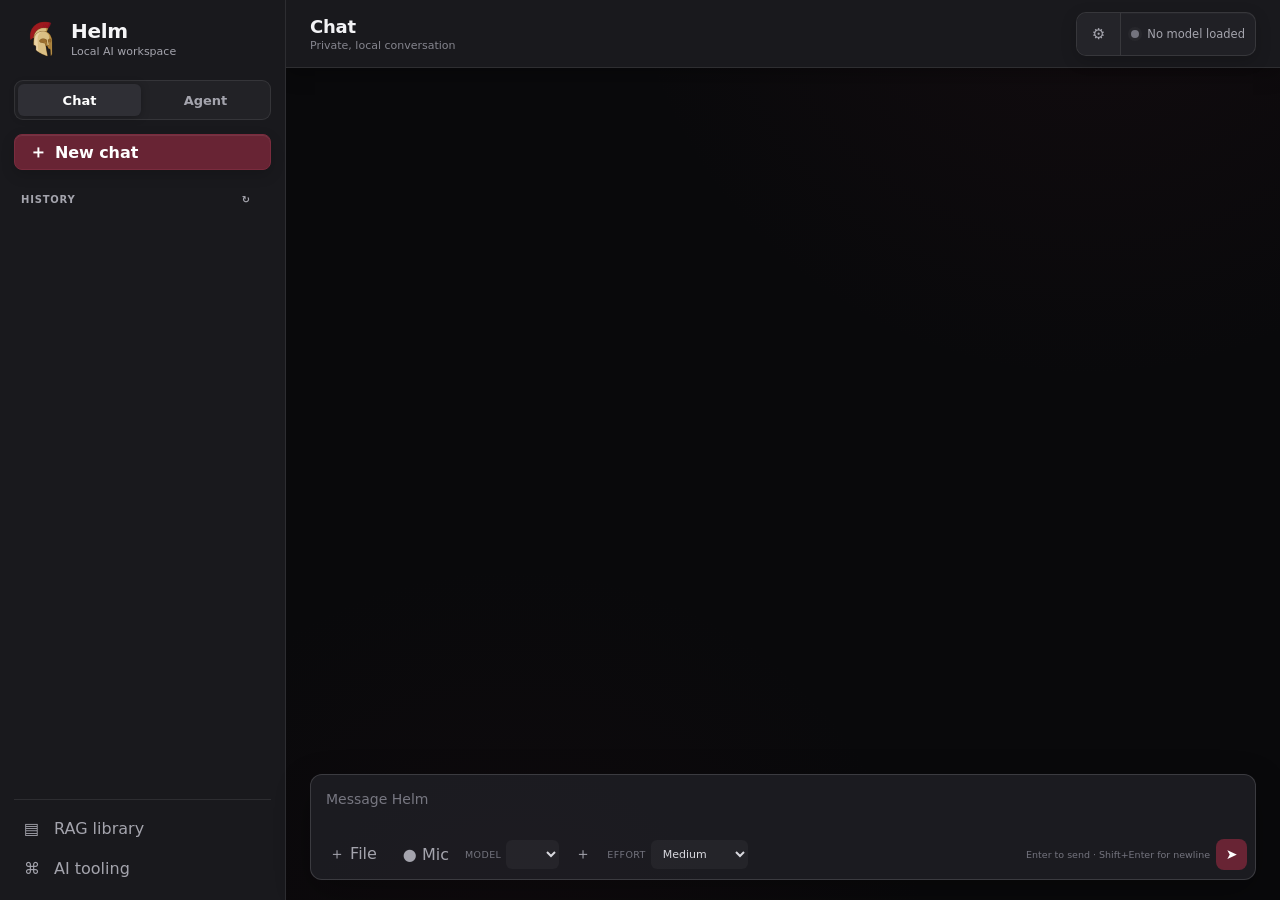
==== web/index.html @ 0c8604c9 "v2.0 Phase B: consolidate model halt, add agent activity indicator and per-session thinking state" ====
<!doctype html>
<html lang="en">
<head>
  <meta charset="utf-8">
  <meta name="viewport" content="width=device-width, initial-scale=1">
  <meta http-equiv="Content-Security-Policy" content="default-src 'self'; img-src 'self' data:; style-src 'self'; script-src 'self'; connect-src 'none'; object-src 'none'; base-uri 'none'; form-action 'none'">
  <title>Helm</title>
  <link rel="stylesheet" href="style.css">
</head>
<body>
  <div id="app">
    <aside id="sidebar">
      <div class="brand-row">
        <img src="assets/helm.png" alt="" class="brand-icon">
        <div><div class="brand-name">Helm</div><div class="brand-sub">Local AI workspace</div></div>
      </div>

      <div class="mode-switch" role="tablist" aria-label="Workspace mode">
        <button id="mode-chat" class="mode active" data-mode="chat">Chat</button>
        <button id="mode-agent" class="mode" data-mode="agent">Agent</button>
      </div>

      <button id="new-chat" class="primary wide"><span class="glyph">＋</span> New chat</button>

      <div class="side-section side-grow">
        <div class="section-label"><span>History</span><button id="refresh-history" class="icon-btn" title="Refresh">↻</button></div>
        <div id="session-list" class="session-list"></div>
      </div>

      <div class="side-footer">
        <button id="open-rag" class="nav-button"><span class="nav-icon">▤</span><span>RAG library</span></button>
        <button id="open-tools" class="nav-button"><span class="nav-icon">⌘</span><span>AI tooling</span></button>
      </div>
    </aside>

    <main id="workspace">
      <header id="topbar">
        <div class="page-heading">
          <button id="back-agents" class="icon-btn back" hidden title="Back to agents">←</button>
          <div>
            <h1 id="page-title">Chat</h1>
            <p id="page-subtitle">Private, local conversation</p>
          </div>
        </div>
        <div class="topbar-actions">
          <div class="model-control-group">
            <button id="open-settings" class="icon-btn settings-button" title="Runtime settings">⚙</button>
            <div id="activity-pill" class="activity-pill" hidden>
              <span class="activity-spinner" aria-hidden="true"></span>
              <span id="activity-label">Working</span>
              <button id="halt-model" class="halt-btn" title="Halt this machine's model: cancels generation, ends any agent loop">Halt</button>
            </div>
            <div class="model-status">
              <span id="model-led" class="status-dot"></span>
              <span id="model-status-text">No model loaded</span>
              <button id="unload-model" class="ghost" hidden>Unload</button>
            </div>
          </div>
        </div>
      </header>

      <section id="chat-view" class="view active">
        <div id="agent-banner" class="agent-banner" hidden>
          <div><span id="agent-type-badge" class="badge"></span><strong id="agent-banner-name"></strong></div>
          <span id="agent-banner-detail"></span>
        </div>
        <div id="jobs" class="jobs"></div>
        <div id="transcript" class="transcript" aria-live="polite"></div>
        <button id="jump-bottom" class="jump-bottom" hidden>↓ New output</button>

        <div id="composer-wrap">
          <div id="slash-menu" class="slash-menu" hidden></div>
          <div id="attachment-strip" class="attachment-strip" hidden></div>
          <div id="ctx-meter" class="ctx-meter" hidden>
            <div class="ctx-bar"><span id="ctx-fill" class="ctx-fill"></span><span id="ctx-fixed" class="ctx-fixed" title="Fixed cost: system prompt, tools, memory, workspace"></span></div>
            <span id="ctx-text" class="ctx-text"></span>
          </div>
          <div class="composer">
            <textarea id="input" rows="1" placeholder="Message Helm"></textarea>
            <div class="composer-bottom">
              <div class="composer-tools">
                <button id="attach-files" class="icon-text" title="Add file or image"><span>＋</span> File</button>
                <button id="mic" class="icon-text" title="Record with Whisper"><span>●</span> Mic</button>
                <label class="select-wrap compact">
                  <span>Model</span>
                  <select id="chat-model"></select>
                </label>
                <button id="add-model" class="icon-btn" title="Add GGUF model">＋</button>
                <label class="select-wrap compact">
                  <span>Effort</span>
                  <select id="effort">
                    <option value="low">Low</option>
                    <option value="medium" selected>Medium</option>
                    <option value="high">High</option>
                  </select>
                </label>
              </div>
              <div class="send-group">
                <span id="composer-hint">Enter to send · Shift+Enter for newline</span>
                <button id="send" class="send" title="Send">➤</button>
              </div>
            </div>
          </div>
        </div>
      </section>

      <section id="agent-view" class="view">
        <div class="hero-row">
          <div>
            <h2>Agents</h2>
            <p>Create reusable local workers, task bots, and website crawlers.</p>
          </div>
          <button id="add-agent" class="primary">＋ Add task</button>
        </div>
        <div id="agent-grid" class="agent-grid"></div>

        <div class="library-grid">
          <article id="rag-panel" class="panel">
            <div class="panel-head"><div><h3>RAG library</h3><p>Files available as retrieval context.</p></div><button id="add-rag" class="secondary">＋ Add files</button></div>
            <div id="rag-list" class="resource-list"></div>
          </article>
          <article id="tools-panel" class="panel">
            <div class="panel-head"><div><h3>AI tooling</h3><p>Built-in web, image, voice, document, and desktop adapters.</p></div><button id="open-tool-root" class="secondary">Open tools folder</button></div>
            <div id="builtin-tool-list" class="tooling-list"></div>
            <div class="panel-divider"></div>
            <div class="panel-head compact-head"><div><h3>Imported tool packs</h3><p>Additional stdio-json tools.</p></div><button id="add-toolpack" class="secondary">＋ Import manifest</button></div>
            <div id="toolpack-list" class="resource-list"></div>
            <details class="manifest-help">
              <summary>Manifest architecture</summary>
              <code>{ "name": "tool-pack", "adapter": "stdio-json", "executable": "...", "tools": [...] }</code>
            </details>
          </article>
        </div>
      </section>
    </main>
  </div>

  <div id="task-modal" class="modal" hidden>
    <div class="modal-card" role="dialog" aria-modal="true" aria-labelledby="task-title">
      <div class="modal-head"><div><h2 id="task-title">Add an agent task</h2><p>Choose a starting architecture. It can be extended later.</p></div><button id="close-task" class="icon-btn">×</button></div>

      <div class="type-grid">
        <button class="type-card selected" data-agent-type="local"><span class="type-icon">⌘</span><strong>Local</strong><small>Chat with a model that can inspect files and run computer tools.</small></button>
        <button class="type-card" data-agent-type="task"><span class="type-icon">✓</span><strong>Task bot</strong><small>Upload a JSON/YAML configuration defining repeatable work.</small></button>
        <button class="type-card" data-agent-type="webscraper"><span class="type-icon">◎</span><strong>Web scraper</strong><small>Give Helm a website to crawl locally with a bounded same-site job.</small></button>
      </div>

      <div class="form-grid">
        <label><span>Name</span><input id="agent-name" value="Local operator" maxlength="80"></label>
        <label><span>Model</span><select id="agent-model"></select></label>
        <label id="agent-config-row" class="full" hidden><span>Task configuration</span><div class="file-choice"><button id="choose-agent-config" class="secondary">Choose config file</button><span id="agent-config-name">No file selected</span></div></label>
        <label id="site-url-row" class="full" hidden><span>Starting website</span><input id="site-url" type="url" placeholder="https://example.com/docs"></label>
        <label class="full"><span>Agent filesystem root (optional)</span><input id="agent-filesystem-root" placeholder="F:\AgentScratch\ThisAgent"><small>When set, this agent's file read/write tools cannot leave this folder. The global write_root still applies.</small></label>
        <fieldset class="full"><legend>RAG files</legend><div id="agent-rag-options" class="check-grid"></div></fieldset>
        <fieldset class="full"><legend>Tool permissions</legend>
          <div class="preset-row">
            <button type="button" class="secondary perm-preset" data-perm="recommended">Recommended</button>
            <button type="button" class="secondary perm-preset" data-perm="readonly">Read only</button>
            <button type="button" class="secondary perm-preset" data-perm="full">Full access</button>
          </div>
          <div id="agent-perm-options" class="check-grid"></div>
          <p class="perm-hint" id="perm-hint">Recommended enables web, file read/write, memory, documents, and archive; leaves process execution and desktop control off.</p>
        </fieldset>
      </div>

      <div class="modal-actions"><button id="cancel-task" class="ghost">Cancel</button><button id="create-agent" class="primary">Create agent</button></div>
    </div>
  </div>


  <div id="settings-modal" class="modal" hidden>
    <div class="modal-card settings-card" role="dialog" aria-modal="true" aria-labelledby="settings-title">
      <div class="modal-head"><div><h2 id="settings-title">Runtime settings</h2><p>Model memory, context, and local tool paths. Saving reloads the active model.</p></div><button id="close-settings" class="icon-btn">×</button></div>

      <p id="hw-detected" class="perm-hint">Detecting your hardware…</p>
      <div class="preset-row" id="preset-row">
        <button class="secondary preset" data-preset="fast">Fast</button>
        <button class="secondary preset" data-preset="balanced">Balanced</button>
        <button class="secondary preset" data-preset="hybrid">Hybrid</button>
      </div>

      <h3 class="settings-section-title">Inference</h3>
      <div class="form-grid settings-grid">
        <label><span>Context size</span><input id="setting-n-ctx" type="number" min="512" max="1048576" step="512"></label>
        <label><span>GPU layers</span><input id="setting-gpu-layers" type="number" min="-1" max="999"></label>
        <label><span>Logical batch</span><input id="setting-batch" type="number" min="32" max="8192" step="32"></label>
        <label><span>Physical batch</span><input id="setting-ubatch" type="number" min="32" max="8192" step="32"></label>
        <label><span>CPU threads</span><input id="setting-threads" type="number" min="0" max="256"><small>0 = automatic</small></label>
        <label><span>Batch threads</span><input id="setting-threads-batch" type="number" min="0" max="256"><small>0 = automatic</small></label>
        <label><span>Flash Attention</span><select id="setting-flash"><option value="auto">Auto</option><option value="on">On</option><option value="off">Off</option></select></label>
        <label><span>KV cache location</span><select id="setting-kv-location"><option value="vram">VRAM</option><option value="ram">System RAM</option></select></label>
        <label><span>KV cache quantization</span><select id="setting-kv-type"><option value="f16">F16</option><option value="q8_0">Q8_0</option><option value="q4_0">Q4_0</option></select></label>
      </div>

      <h3 class="settings-section-title">Sampling</h3>
      <p class="perm-hint">Controls how the model picks its next token. Repeat penalty is the main fix for a model looping on one token (e.g. spamming newlines) &mdash; raise it toward 1.1 if that happens.</p>
      <div class="form-grid settings-grid">
        <label><span>Temperature</span><input id="setting-temperature" type="number" min="0" max="5" step="0.05"></label>
        <label><span>Top-p</span><input id="setting-top-p" type="number" min="0" max="1" step="0.01"><small>1.0 = disabled</small></label>
        <label><span>Top-k</span><input id="setting-top-k" type="number" min="0" max="1000" step="1"><small>0 = disabled</small></label>
        <label><span>Min-p</span><input id="setting-min-p" type="number" min="0" max="1" step="0.01"></label>
        <label><span>Repeat penalty</span><input id="setting-repeat-penalty" type="number" min="0.5" max="2" step="0.01"><small>1.0 = off</small></label>
        <label><span>Repeat penalty window</span><input id="setting-repeat-last-n" type="number" min="0" max="4096" step="16"><small>recent tokens considered</small></label>
      </div>

      <h3 class="settings-section-title">Installed models</h3>
      <div id="model-manage-list" class="model-manage-list"></div>

      <h3 class="settings-section-title">Local AI tools</h3>
      <div class="form-grid settings-grid">
        <label class="full"><span>Tool root</span><input id="setting-tool-root" placeholder="F:\AI Tools"></label>
        <label class="full"><span>ComfyUI URL</span><input id="setting-comfy-url" placeholder="http://127.0.0.1:8188"></label>
        <label class="full"><span>ComfyUI API workflow</span><div class="inline-field"><input id="setting-comfy-workflow" placeholder="Choose an API-format workflow JSON"><button id="choose-comfy-workflow" class="secondary">Browse</button></div></label>
      </div>
      <div class="toggle-grid">
        <label><input id="setting-web-tools" type="checkbox"> Web search</label>
        <label><input id="setting-image-tools" type="checkbox"> ComfyUI images</label>
        <label><input id="setting-voice-tools" type="checkbox"> Whisper + Piper</label>
        <label><input id="setting-document-tools" type="checkbox"> Document extraction</label>
        <label><input id="setting-desktop-tools" type="checkbox"> Desktop controls</label>
        <label><input id="setting-compression" type="checkbox"> Conversation compression</label>
        <label><input id="setting-archive-tools" type="checkbox"> Offline archive</label>
        <label><input id="setting-osint-tools" type="checkbox"> OSINT &amp; Public Record</label>
        <label><input id="setting-vision-tools" type="checkbox"> Vision</label>
      </div>
      <p class="perm-hint">Vision runs a small model on CPU only, never competing with the main model's VRAM. Requires llama-mtmd-cli.exe plus a vision GGUF and its matching mmproj file.</p>
      <div class="form-grid" style="margin-top:8px">
        <label class="full"><span>Vision model (GGUF)</span><input id="setting-vision-model" type="text" spellcheck="false" placeholder="F:\AI\Models\gemma-3-4b-it-Q4_K_M.gguf"></label>
        <label class="full"><span>Vision projector (mmproj)</span><input id="setting-vision-mmproj" type="text" spellcheck="false" placeholder="F:\AI\Models\mmproj-gemma-3-4b-it.gguf"></label>
        <label class="full"><span>llama-mtmd-cli.exe path — empty uses the default under Tool root</span><input id="setting-vision-cli" type="text" spellcheck="false" placeholder="F:\AI Tools\llama.cpp\llama-mtmd-cli.exe"></label>
      </div>
      <div class="form-grid" style="margin-top:12px">
        <label class="full"><span>Write root — file writes are confined here; empty means anywhere</span><input id="setting-write-root" type="text" spellcheck="false" placeholder="F:\AgentScratch"></label>
        <label class="full"><span>Image output directory — where generate_image saves files; empty uses the Helm default folder</span><input id="setting-image-output-dir" type="text" spellcheck="false" placeholder="F:\AgentScratch\Images"></label>
        <label class="full"><span>Archive index (.db)</span><input id="setting-archive-db" type="text" spellcheck="false" placeholder="D:\wiki.db"></label>
        <label class="full"><span>Archive shards folder</span><input id="setting-archive-shards" type="text" spellcheck="false" placeholder="D:\wikipedia_RAG"></label>
      </div>
      <div id="tool-detection" class="detection-grid"></div>

      <h3 class="settings-section-title" id="memory-section">Long-term memory</h3>
      <p class="settings-hint">Injected into every conversation, in both Chat and Agent mode. Add entries with <code>/remember</code>, remove them with <code>/forget</code>, or edit directly here. One fact per line.</p>
      <textarea id="memory-text" class="memory-editor" spellcheck="false" placeholder="- Prefers concise answers with no preamble&#10;- Main dev box is a 14900K with a 4090"></textarea>
      <div class="memory-foot"><span id="memory-meter" class="memory-meter">0 / 8192 bytes</span><button id="save-memory" class="ghost">Save memory</button></div>

      <div class="modal-actions"><button id="cancel-settings" class="ghost">Cancel</button><button id="save-settings" class="primary">Save and reload</button></div>
    </div>
  </div>

  <div id="toast-region" class="toast-region" aria-live="polite"></div>
  <script src="markdown.js"></script>
  <script src="agent_ui.js"></script>
  <script src="app.js"></script>
</body>
</html>
---- web/style.css ----
:root {
  color-scheme: dark;
  --bg: #09090b;
  /* Window chrome. Keep in sync with the DWM caption colour in main.cpp
     (RGB(25,25,29)) so titlebar, sidebar, and topbar read as one surface. */
  --chrome: #19191d;
  --sidebar: rgba(20, 20, 24, .94);
  --surface: rgba(29, 29, 34, .86);
  --surface-2: rgba(38, 38, 44, .92);
  --surface-3: rgba(48, 48, 55, .92);
  --line: rgba(255,255,255,.085);
  --line-strong: rgba(255,255,255,.14);
  --text: #f5f5f7;
  --muted: #a4a4ad;
  --dim: #74747e;
  --accent: #682434;
  --accent-2: #7a2c3e;
  --accent-pressed: #541c2a;
  --accent-soft: rgba(104,36,52,.22);
  --accent-line: rgba(122,44,62,.55);
  --accent-text: #d99aa6;
  --danger: #7a293b;
  --danger-soft: rgba(122,41,59,.15);
  --button-height: 36px;
  --button-radius: 8px;
  --good: #62d68b;
  --warn: #ffbe55;
  --shadow: 0 18px 60px rgba(0,0,0,.42);
  --radius: 10px;
  --font: "Segoe UI Variable Text", "Segoe UI", system-ui, sans-serif;
}

* { box-sizing: border-box; }
[hidden] { display: none !important; }
:root {
  /* Readable measure that still uses a large display. 100% resolves against
     the containing block at each point of use, so the measure can never
     exceed the chat column — vw ignored the sidebar and caused overflow. */
  --measure: min(1340px, 100%);
  --chat-font: 15px;
}
html, body { width: 100%; height: 100%; margin: 0; overflow: hidden; }
body {
  font-family: var(--font);
  color: var(--text);
  background:
    radial-gradient(circle at 85% -10%, rgba(104,36,52,.10), transparent 32%),
    radial-gradient(circle at 40% 110%, rgba(72,24,35,.10), transparent 34%),
    var(--bg);
  user-select: none;
}
button, input, select, textarea { font: inherit; }
button { color: inherit; }
button, select { cursor: pointer; }
button:disabled, select:disabled { cursor: default; opacity: .52; }
button:focus-visible, input:focus-visible, textarea:focus-visible, select:focus-visible {
  outline: 2px solid rgba(122,44,62,.72);
  outline-offset: 2px;
}

#app { display: grid; grid-template-columns: 286px 1fr; width: 100%; height: 100%; }
#sidebar {
  display: flex; flex-direction: column; gap: 14px; min-height: 0;
  padding: 18px 14px 14px;
  background: var(--chrome);
  border-right: 1px solid var(--line);
  backdrop-filter: blur(28px) saturate(120%);
}
.brand-row { display: flex; align-items: center; gap: 11px; padding: 2px 8px 8px; }
.brand-icon { width: 38px; height: 38px; object-fit: contain; }
.brand-name { font-size: 20px; line-height: 1.05; font-weight: 650; letter-spacing: -.3px; }
.brand-sub { margin-top: 3px; font-size: 11px; color: var(--muted); }

.mode-switch {
  display: grid; grid-template-columns: 1fr 1fr; gap: 3px;
  padding: 3px; background: rgba(255,255,255,.045); border: 1px solid var(--line);
  border-radius: 9px;
}
.mode {
  height: 32px; border: 0; border-radius: 6px; background: transparent; color: var(--muted);
  font-weight: 600; font-size: 13px;
}
.mode:hover { color: var(--text); background: rgba(255,255,255,.04); }
.mode.active { color: white; background: var(--surface-3); box-shadow: 0 1px 8px rgba(0,0,0,.28); }

button { border: 1px solid transparent; }
.primary, .secondary, .ghost, .danger, .toggle, .icon-text, .nav-button, .icon-btn, .send {
  border-radius: var(--button-radius);
  transition: background .14s ease, border-color .14s ease, color .14s ease,
              box-shadow .14s ease, transform .08s ease;
}
.primary, .secondary, .ghost, .danger, .toggle {
  min-height: var(--button-height); padding: 0 14px; display: inline-flex;
  align-items: center; justify-content: center; gap: 6px; font-weight: 620;
  letter-spacing: -.08px;
}
.primary { background: var(--accent); border-color: #7a2c3e; color: #fff; box-shadow: inset 0 1px 0 rgba(255,255,255,.08), 0 5px 14px rgba(0,0,0,.16); }
.primary:hover { background: var(--accent-2); border-color: #8c374a; }
.primary:active { background: var(--accent-pressed); }
.secondary { background: #303036; border-color: #494951; color: #ececf0; box-shadow: inset 0 1px 0 rgba(255,255,255,.035); }
.secondary:hover { background: #3a3a42; border-color: #5b5b65; }
.ghost { background: transparent; border-color: var(--line); color: var(--muted); }
.ghost:hover { color: var(--text); background: rgba(255,255,255,.055); border-color: var(--line-strong); }
.toggle { background: #301d24; border-color: rgba(102,32,44,.85); color: var(--accent-text); }
.toggle:hover { background: #3b222b; border-color: rgba(122,43,59,.85); color: #e4b5bd; }
.toggle.active, .toggle[aria-pressed="true"] { background: var(--accent); border-color: #8c374a; color: white; }
.danger { background: var(--danger-soft); border-color: rgba(122,41,59,.62); color: #dca5af; }
.danger:hover { background: #4a202b; border-color: rgba(144,52,73,.80); color: white; }
.primary:active, .secondary:active, .ghost:active, .danger:active, .toggle:active, .icon-btn:active { transform: translateY(1px); }
.primary.wide { width: 100%; justify-content: flex-start; text-align: left; padding-left: 14px; }
.glyph { margin-right: 2px; font-size: 18px; line-height: 0; }
.icon-btn { width: var(--button-height); height: var(--button-height); display: inline-grid; place-items: center; padding: 0; background: transparent; color: var(--muted); }
.icon-btn:hover { color: var(--text); background: rgba(255,255,255,.065); }

.side-section { min-height: 0; }
.side-grow { flex: 1; display: flex; flex-direction: column; }
.section-label {
  display: flex; align-items: center; justify-content: space-between;
  height: 30px; padding: 0 7px; color: var(--muted); text-transform: uppercase;
  font-size: 10px; font-weight: 700; letter-spacing: .8px;
}
.session-list { overflow-y: auto; display: flex; flex-direction: column; gap: 3px; padding-right: 2px; }
.session {
  position: relative; display: grid; grid-template-columns: minmax(0,1fr) 25px; align-items: center;
  min-height: 38px; padding: 0 5px 0 10px; border-radius: 7px; color: #c4c4ca;
  font-size: 12.5px; cursor: pointer;
}
.session:hover { background: rgba(255,255,255,.055); color: white; }
.session.active { background: var(--accent-soft); color: white; }
.session.active::before { content: ""; position: absolute; left: 0; top: 9px; bottom: 9px; width: 2px; background: var(--accent); border-radius: 2px; }
.session-title { overflow: hidden; text-overflow: ellipsis; white-space: nowrap; }
.session-delete { opacity: 0; width: 24px; height: 24px; border: 0; border-radius: 5px; background: transparent; color: var(--dim); }
.session:hover .session-delete { opacity: 1; }
.session-delete:hover { color: var(--accent-2); background: rgba(104,36,52,.18); }
.side-footer { display: grid; gap: 4px; border-top: 1px solid var(--line); padding-top: 10px; }
.nav-button {
  display: grid; grid-template-columns: 22px 1fr; align-items: center; gap: 8px;
  width: 100%; height: 36px; padding: 0 9px; background: transparent; color: var(--muted); text-align: left;
}
.nav-button:hover { background: rgba(255,255,255,.055); color: var(--text); }
.nav-icon { font-size: 16px; }

#workspace { min-width: 0; min-height: 0; display: flex; flex-direction: column; }
#topbar {
  height: 68px; flex: 0 0 auto; display: flex; align-items: center; justify-content: space-between;
  padding: 0 24px; background: var(--chrome);
  border-bottom: 1px solid rgba(255,255,255,.09);
  box-shadow: 0 6px 18px rgba(0,0,0,.28);
}
#topbar #page-title { color: #f2f2f5; }
#topbar .page-heading p { color: #85858e; }
.page-heading { display: flex; align-items: center; gap: 8px; }
.page-heading h1 { margin: 0; font-size: 18px; font-weight: 650; letter-spacing: -.25px; }
.page-heading p { margin: 2px 0 0; color: var(--muted); font-size: 11px; }
.back { margin-left: -8px; }
.model-status { display: flex; align-items: center; gap: 8px; color: var(--muted); font-size: 11.5px; min-width: 0; }
.status-dot { width: 8px; height: 8px; border-radius: 50%; background: var(--dim); box-shadow: 0 0 0 3px rgba(255,255,255,.03); }
.status-dot.loaded { background: var(--good); box-shadow: 0 0 8px rgba(98,214,139,.6); }
.status-dot.loading { background: var(--warn); animation: pulse 1.1s infinite; }
@keyframes pulse { 50% { opacity: .35; } }

.view { display: none; min-height: 0; flex: 1; }
.view.active { display: flex; }
#chat-view { flex-direction: column; }
#agent-view { overflow-y: auto; padding: 26px; flex-direction: column; gap: 22px; }
.agent-banner {
  flex: 0 0 auto; display: flex; justify-content: space-between; align-items: center; gap: 14px;
  min-height: 42px; padding: 8px 20px; background: linear-gradient(90deg, rgba(104,36,52,.18), rgba(104,36,52,.025));
  border-bottom: 1px solid rgba(104,36,52,.24); color: #dddde2; font-size: 12px;
}
.agent-banner > div { display: flex; gap: 8px; align-items: center; }
.badge { display: inline-flex; align-items: center; min-height: 20px; padding: 0 7px; border-radius: 10px; background: var(--accent-soft); color: var(--accent-text); font-size: 10px; font-weight: 700; text-transform: uppercase; letter-spacing: .5px; }

.jobs:empty { display: none; }
.jobs { flex: 0 0 auto; display: grid; gap: 5px; padding: 8px 20px; border-bottom: 1px solid var(--line); background: rgba(20,20,24,.72); }
.job { display: grid; grid-template-columns: 130px minmax(120px,1fr) minmax(100px,240px) auto; align-items: center; gap: 10px; font-size: 11px; }
.job-name { overflow: hidden; text-overflow: ellipsis; white-space: nowrap; color: #d9d9df; }
.job-track { height: 5px; background: rgba(255,255,255,.08); border-radius: 4px; overflow: hidden; }
.job-track i { display: block; height: 100%; width: 0; background: var(--accent); transition: width .25s; }
.job-note { color: var(--muted); overflow: hidden; text-overflow: ellipsis; white-space: nowrap; }
.job button { height: 24px; padding: 0 8px; border-radius: 5px; background: transparent; border-color: var(--line); color: var(--muted); font-size: 10px; }

.transcript {
  flex: 1; min-height: 0; overflow-y: auto; padding: 26px max(28px, calc((100% - var(--measure)) / 2));
  display: flex; flex-direction: column; gap: 18px; user-select: text;
}
.empty-state { margin: auto; width: min(520px, 90%); text-align: center; color: var(--muted); user-select: none; }
.empty-state img { width: 74px; height: 74px; object-fit: contain; margin-bottom: 12px; opacity: .92; }
.empty-state h2 { margin: 0 0 6px; color: var(--text); font-size: 22px; font-weight: 620; }
.empty-state p { margin: 0; font-size: 12.5px; line-height: 1.6; }
.message { display: grid; grid-template-columns: 30px minmax(0,1fr); gap: 10px; max-width: var(--measure); width: 100%; align-self: center; }
.avatar { width: 28px; height: 28px; border-radius: 7px; display: grid; place-items: center; background: var(--surface-2); border: 1px solid var(--line); font-size: 11px; font-weight: 700; }
.message.user .avatar { background: var(--accent-soft); color: #dfa0ab; border-color: rgba(104,36,52,.25); }
.message-body { min-width: 0; }
.message-who { margin: 1px 0 4px; font-size: 11px; font-weight: 650; color: var(--muted); }
.message-text { color: #e9e9ed; font-size: var(--chat-font); line-height: 1.68; overflow-wrap: anywhere; }
.message-text.plain { white-space: pre-wrap; }
.message.user .message-text { color: white; }
.message.pending { opacity: .66; }
.cursor::after { content: "▋"; margin-left: 2px; color: var(--accent); animation: blink .85s steps(1) infinite; }
@keyframes blink { 50% { opacity: 0; } }
.tool-chip {
  width: var(--measure); align-self: center; padding: 9px 11px; border: 1px solid var(--line);
  border-left: 2px solid var(--accent); border-radius: 7px; background: rgba(255,255,255,.025);
  color: var(--muted); font: 11.5px/1.5 "Cascadia Mono", Consolas, monospace; white-space: pre-wrap; overflow-wrap: anywhere;
}
.tool-chip.result { border-left-color: var(--good); color: #c7c7ce; }
.tool-chip.error { border-left-color: var(--accent); color: #e4a4af; background: rgba(104,36,52,.09); }
.tool-label { color: var(--text); font-weight: 700; margin-right: 8px; }

#composer-wrap { position: relative; flex: 0 0 auto; padding: 10px max(24px, calc((100% - var(--measure)) / 2)) 20px; }
.attachment-strip { display: flex; gap: 7px; flex-wrap: wrap; padding: 0 4px 8px; }
.attachment {
  display: inline-flex; align-items: center; gap: 6px; max-width: 220px; min-height: 27px; padding: 0 7px 0 9px;
  border-radius: 7px; background: var(--surface-2); border: 1px solid var(--line); font-size: 10.5px; color: #d2d2d8;
}
.attachment span { overflow: hidden; text-overflow: ellipsis; white-space: nowrap; }
.attachment button { width: 18px; height: 18px; padding: 0; border: 0; border-radius: 4px; background: transparent; color: var(--muted); }
.attachment button:hover { background: rgba(255,255,255,.08); color: white; }
.composer { position: relative;
  border: 1px solid var(--line-strong); border-radius: 12px; background: rgba(30,30,35,.92);
  box-shadow: 0 12px 35px rgba(0,0,0,.28); overflow: hidden;
}
.composer:focus-within { border-color: rgba(122,44,62,.58); box-shadow: 0 0 0 2px rgba(104,36,52,.12), 0 12px 35px rgba(0,0,0,.28); }
#input { width: 100%; min-height: 52px; max-height: 210px; resize: none; padding: 14px 15px 6px; border: 0; outline: 0; background: transparent; color: white; font-size: calc(var(--chat-font) - 1px); line-height: 1.55; user-select: text; }
#input::placeholder { color: #777781; }
.composer-bottom { display: flex; justify-content: space-between; align-items: center; gap: 12px; min-height: 42px; padding: 5px 8px 7px; }
.composer-tools, .send-group { display: flex; align-items: center; gap: 6px; min-width: 0; }
.icon-text { height: 29px; padding: 0 9px; background: transparent; color: var(--muted); }
.icon-text:hover { color: white; background: rgba(255,255,255,.06); }
.select-wrap { display: inline-flex; align-items: center; gap: 5px; color: var(--dim); font-size: 9.5px; text-transform: uppercase; letter-spacing: .4px; }
.select-wrap select { height: 29px; max-width: 170px; padding: 0 25px 0 8px; border: 0; border-radius: 6px; background: rgba(255,255,255,.04); color: #d8d8de; font-size: 11px; text-transform: none; letter-spacing: 0; }
.select-wrap select:hover { background: rgba(255,255,255,.075); }
#composer-hint { color: var(--dim); font-size: 9.5px; white-space: nowrap; }
.send { width: 31px; height: 31px; border: 0; border-radius: 8px; background: var(--accent); color: white; font-size: 14px; }
.send:hover { background: var(--accent-2); }
.send:disabled { background: #414149; color: #77777f; cursor: default; }
.stop { min-height: 32px; height: 32px; padding: 0 11px; font-size: 11px; }

.hero-row { display: flex; align-items: center; justify-content: space-between; gap: 20px; }
.hero-row h2 { margin: 0; font-size: 24px; font-weight: 650; letter-spacing: -.5px; }
.hero-row p { margin: 5px 0 0; color: var(--muted); font-size: 12px; }
.agent-grid { display: grid; grid-template-columns: repeat(auto-fit, minmax(460px,1fr)); gap: 14px; }
.agent-empty { grid-column: 1 / -1; min-height: 180px; display: grid; place-items: center; text-align: center; border: 1px dashed var(--line-strong); border-radius: 11px; color: var(--muted); }
.agent-card { min-height: 196px; display: flex; flex-direction: column; overflow: hidden; padding: 20px 22px; border: 1px solid var(--line); border-radius: 12px; background: linear-gradient(150deg, rgba(39,39,45,.86), rgba(25,25,30,.86)); box-shadow: 0 10px 25px rgba(0,0,0,.18); }
.agent-card:hover { border-color: rgba(255,255,255,.16); background: linear-gradient(150deg, rgba(44,44,51,.9), rgba(27,27,32,.9)); }
.agent-card-head { display: flex; justify-content: space-between; gap: 10px; }
.agent-card h3 { margin: 8px 0 4px; font-size: 16px; }
.agent-card p { margin: 0; color: var(--muted); font-size: 11.5px; line-height: 1.5; }
.agent-card-actions { margin-top: auto; display: flex; flex-wrap: wrap; align-items: center; gap: 8px; padding-top: 18px; }
.agent-card-actions button {
  flex: 0 0 auto; min-width: 0; min-height: 34px; height: 34px;
  padding: 0 13px; border-radius: var(--button-radius); font-size: 11.5px;
}
.agent-card-actions .agent-action-run { min-width: 78px; }
.agent-card-actions .agent-action-loop { min-width: 82px; }
/* Loop starts a run, so it is styled as an action like Run. Only its engaged
   state is accented - it must never read as destructive next to Delete. */
.agent-action-loop[aria-pressed="true"] { background: var(--accent); border-color: #8c374a; color: #fff; }
.agent-action-loop[aria-pressed="true"]:hover { background: var(--accent-2); }
.agent-card-actions .agent-action-quiet { padding-inline: 12px; }
.agent-action-icon { display: inline-grid; place-items: center; width: 14px; margin-right: 1px; font-size: 13px; line-height: 1; }
.library-grid { display: grid; grid-template-columns: repeat(2,minmax(0,1fr)); gap: 14px; }
.panel { min-height: 260px; padding: 16px; border: 1px solid var(--line); border-radius: 11px; background: rgba(27,27,32,.75); }
.panel-head { display: flex; align-items: flex-start; justify-content: space-between; gap: 12px; }
.panel h3 { margin: 0; font-size: 15px; }
.panel p { margin: 4px 0 0; color: var(--muted); font-size: 11px; }
.resource-list { display: grid; gap: 6px; margin-top: 14px; }
.resource-empty { color: var(--dim); font-size: 11px; padding: 18px 4px; text-align: center; }
.resource { display: grid; grid-template-columns: 26px minmax(0,1fr) auto; align-items: center; gap: 8px; min-height: 38px; padding: 4px 5px 4px 7px; border-radius: 7px; border: 1px solid transparent; }
.resource:hover { border-color: var(--line); background: rgba(255,255,255,.025); }
.resource-icon { width: 25px; height: 25px; display: grid; place-items: center; border-radius: 6px; background: rgba(255,255,255,.055); color: var(--muted); font-size: 11px; }
.resource-name { overflow: hidden; text-overflow: ellipsis; white-space: nowrap; font-size: 11.5px; }
.resource-meta { color: var(--dim); font-size: 9.5px; }
.resource-remove { width: 24px; height: 24px; border: 0; border-radius: 5px; background: transparent; color: var(--dim); }
.resource-remove:hover { color: #e3a3ae; background: rgba(104,36,52,.15); }
.manifest-help { margin-top: 14px; color: var(--muted); font-size: 10px; }
.manifest-help code { display: block; margin-top: 8px; padding: 9px; border-radius: 7px; background: #111114; color: #bebec5; white-space: pre-wrap; }

.modal { position: fixed; inset: 0; z-index: 50; display: grid; place-items: center; padding: 20px; background: rgba(0,0,0,.62); backdrop-filter: blur(12px); }
.modal[hidden] { display: none; }
.modal-card { width: min(720px,100%); max-height: min(820px,94vh); overflow-y: auto; padding: 20px; border: 1px solid var(--line-strong); border-radius: 13px; background: #1b1b20; box-shadow: var(--shadow); }
.modal-head { display: flex; justify-content: space-between; gap: 14px; }
.modal-head h2 { margin: 0; font-size: 19px; }
.modal-head p { margin: 4px 0 0; color: var(--muted); font-size: 11px; }
.type-grid { display: grid; grid-template-columns: repeat(3,1fr); gap: 9px; margin: 18px 0; }
.type-card { min-height: 126px; display: flex; flex-direction: column; align-items: flex-start; gap: 6px; padding: 13px; text-align: left; border-radius: 9px; background: #232329; border-color: var(--line); }
.type-card:hover { background: #292930; border-color: var(--line-strong); }
.type-card.selected { background: var(--accent-soft); border-color: rgba(122,44,62,.58); }
.type-icon { width: 28px; height: 28px; display: grid; place-items: center; border-radius: 7px; background: rgba(255,255,255,.06); color: #dddde2; font-size: 15px; }
.type-card strong { font-size: 12px; }
.type-card small { color: var(--muted); font-size: 10px; line-height: 1.45; }
.form-grid { display: grid; grid-template-columns: 1fr 1fr; gap: 12px; }
.form-grid label, fieldset { display: grid; gap: 6px; min-width: 0; }
.form-grid label > span, fieldset legend { color: var(--muted); font-size: 10px; font-weight: 650; }
.form-grid label > small { color: var(--dim); font-size: 9.5px; line-height: 1.45; }
.form-grid input, .form-grid select { width: 100%; height: 36px; padding: 0 10px; border: 1px solid var(--line-strong); border-radius: 7px; background: #121215; color: white; }
.form-grid .full { grid-column: 1 / -1; }
fieldset { margin: 0; padding: 0; border: 0; }
.file-choice { min-height: 38px; display: flex; align-items: center; gap: 10px; color: var(--muted); font-size: 11px; }
.check-grid { max-height: 120px; overflow-y: auto; display: grid; grid-template-columns: repeat(2,minmax(0,1fr)); gap: 5px; padding: 7px; border: 1px solid var(--line); border-radius: 7px; background: #151519; }
.check-item { display: flex; align-items: center; gap: 7px; min-width: 0; padding: 5px 6px; border-radius: 5px; color: #c9c9cf; font-size: 10.5px; }
.check-item:hover { background: rgba(255,255,255,.035); }
.check-item span { overflow: hidden; text-overflow: ellipsis; white-space: nowrap; }

#agent-perm-options { max-height: 260px; align-items: stretch; }
.permission-item {
  display: grid; grid-template-columns: 18px minmax(0,1fr); align-items: center; gap: 9px;
  min-width: 0; min-height: 36px; padding: 6px 8px; border-radius: 6px;
  color: #d1d1d7; font-size: 10.5px; cursor: pointer;
}
.permission-item:hover { background: rgba(255,255,255,.04); }
.permission-item span { overflow: hidden; text-overflow: ellipsis; white-space: nowrap; }
.form-grid .permission-checkbox {
  appearance: none; -webkit-appearance: none; box-sizing: border-box;
  width: 17px; min-width: 17px; height: 17px; margin: 0; padding: 0; justify-self: start;
  display: grid; place-items: center; border: 1px solid var(--line-strong); border-radius: 4px;
  background: #0f0f12; cursor: pointer;
}
.form-grid .permission-checkbox::after {
  content: ""; width: 8px; height: 4px; opacity: 0;
  border-left: 2px solid white; border-bottom: 2px solid white;
  transform: translateY(-1px) rotate(-45deg);
}
.form-grid .permission-checkbox:checked { background: var(--accent); border-color: var(--accent-2); box-shadow: 0 0 0 2px rgba(104,36,52,.18); }
.form-grid .permission-checkbox:checked::after { opacity: 1; }
.form-grid .permission-checkbox:focus-visible { outline: 2px solid rgba(122,44,62,.62); outline-offset: 2px; }
.modal-actions { display: flex; justify-content: flex-end; gap: 8px; margin-top: 19px; }

.toast-region { position: fixed; right: 18px; bottom: 18px; z-index: 80; display: grid; gap: 8px; pointer-events: none; }
.toast { min-width: 240px; max-width: 380px; padding: 10px 12px; border: 1px solid var(--line-strong); border-radius: 8px; background: #2a2a30; box-shadow: 0 12px 35px rgba(0,0,0,.35); color: #e7e7eb; font-size: 11.5px; animation: toast-in .16s ease-out; }
.toast.error { border-color: rgba(122,41,59,.55); background: #321d22; }
@keyframes toast-in { from { opacity: 0; transform: translateY(6px); } }

::-webkit-scrollbar { width: 8px; height: 8px; }
::-webkit-scrollbar-thumb { background: rgba(255,255,255,.12); border-radius: 8px; }
::-webkit-scrollbar-thumb:hover { background: rgba(255,255,255,.2); }
::-webkit-scrollbar-track { background: transparent; }

@media (max-width: 980px) {
  #app { grid-template-columns: 230px 1fr; }
  .library-grid { grid-template-columns: 1fr; }
  #composer-hint { display: none; }
  .select-wrap span { display: none; }
}
@media (max-width: 760px) {
  #app { grid-template-columns: 76px 1fr; }
  .brand-row > div, .mode-switch, #new-chat, .section-label span, .session-title, .side-footer .nav-button span:not(.nav-icon) { display: none; }
  #sidebar { align-items: center; padding-inline: 8px; }
  .brand-row { padding-inline: 0; }
  .session-list { width: 100%; }
  .session { grid-template-columns: 1fr; padding: 0; justify-items: center; }
  .session::after { content: "•"; }
  .session-delete { display: none; }
  .side-footer { width: 100%; }
  .nav-button { grid-template-columns: 1fr; justify-items: center; padding: 0; }
  .type-grid { grid-template-columns: 1fr; }
  .form-grid { grid-template-columns: 1fr; }
  .form-grid .full { grid-column: auto; }
  .agent-grid { grid-template-columns: 1fr; }
}

@media (prefers-reduced-motion: reduce) {
  *, *::before, *::after { animation: none !important; transition: none !important; }
}

/* Helm 1.2 merged runtime/tooling UI */
.topbar-actions { display: flex; align-items: center; justify-content: flex-end; gap: 8px; min-width: 0; }
.model-control-group {
  display: flex; align-items: stretch; min-width: 0; height: 44px; overflow: hidden;
  border: 1px solid rgba(255,255,255,.10); border-radius: 10px;
  background: #202025; box-shadow: inset 0 1px 0 rgba(255,255,255,.025), 0 5px 16px rgba(0,0,0,.18);
}
.model-control-group .settings-button {
  flex: 0 0 44px; width: 44px; height: 42px; border: 0; border-radius: 0;
  border-right: 1px solid rgba(255,255,255,.09); background: #242429; font-size: 15px;
}
.model-control-group .settings-button:hover { background: #303036; }
.model-control-group .model-status {
  min-width: 0; max-width: 450px; padding: 0 10px; border: 0; background: transparent;
}
.model-control-group #model-status-text {
  min-width: 0; overflow: hidden; text-overflow: ellipsis; white-space: nowrap;
}
.model-control-group .model-status .ghost { flex: 0 0 auto; min-height: 30px; padding: 0 10px; }
.settings-button { flex: 0 0 auto; font-size: 15px; }
#chat-view { position: relative; }
.jump-bottom {
  position: absolute; z-index: 8; left: 50%; bottom: 112px; transform: translateX(-50%);
  min-height: 31px; padding: 0 12px; border: 1px solid var(--line-strong); border-radius: 16px;
  background: rgba(42,42,49,.95); color: #e8e8ed; box-shadow: 0 8px 28px rgba(0,0,0,.35);
  backdrop-filter: blur(10px); font-size: 11px;
}
.jump-bottom:hover { background: #383840; border-color: rgba(255,255,255,.22); }
#mic.recording { color: #fff; background: rgba(104,36,52,.30); border-color: rgba(102,32,44,.85); animation: mic-pulse 1.1s infinite; }
#mic.transcribing { color: #f3c86a; background: rgba(236,176,68,.1); }
@keyframes mic-pulse { 50% { box-shadow: 0 0 0 4px rgba(104,36,52,.12); } }

.tooling-list { display: grid; gap: 6px; margin-top: 14px; max-height: 330px; overflow-y: auto; padding-right: 2px; }
.tooling-row {
  display: grid; grid-template-columns: minmax(0,1fr) auto; align-items: center; gap: 10px;
  min-height: 48px; padding: 7px 9px; border: 1px solid var(--line); border-radius: 8px;
  background: rgba(255,255,255,.018);
}
.tooling-row > div { min-width: 0; display: grid; gap: 3px; }
.tooling-row strong { overflow: hidden; text-overflow: ellipsis; white-space: nowrap; font: 600 11.5px/1.2 "Cascadia Mono", Consolas, monospace; color: #e4e4e9; }
.tooling-row div span { overflow: hidden; text-overflow: ellipsis; white-space: nowrap; color: var(--muted); font-size: 9.5px; }
.tool-status { min-width: 66px; padding: 3px 7px; border-radius: 10px; text-align: center; font-size: 9px; font-weight: 700; text-transform: uppercase; letter-spacing: .35px; }
.tool-status.ready { color: #8ce2ad; background: rgba(98,214,139,.1); border: 1px solid rgba(98,214,139,.18); }
.tool-status.missing { color: #f4c366; background: rgba(236,176,68,.1); border: 1px solid rgba(236,176,68,.18); }
.panel-divider { height: 1px; margin: 17px 0; background: var(--line); }
.compact-head { align-items: center; }

.settings-card { width: min(820px, 100%); }
.preset-row { display: flex; flex-wrap: wrap; gap: 8px; margin: 17px 0 20px; }
.settings-section-title { margin: 18px 0 10px; padding-bottom: 7px; border-bottom: 1px solid var(--line); font-size: 12px; letter-spacing: .2px; }
.settings-grid { grid-template-columns: repeat(3,minmax(0,1fr)); }
.settings-grid label small { color: var(--dim); font-size: 9px; }
.inline-field { display: grid; grid-template-columns: minmax(0,1fr) auto; gap: 7px; }
.toggle-grid { display: grid; grid-template-columns: repeat(3,minmax(0,1fr)); gap: 7px; margin-top: 12px; }
.toggle-grid label { display: flex; align-items: center; gap: 7px; min-height: 34px; padding: 0 9px; border: 1px solid var(--line); border-radius: 7px; background: #151519; color: #ccccd2; font-size: 10.5px; }
.toggle-grid input { accent-color: var(--accent); }
.detection-grid { display: flex; flex-wrap: wrap; gap: 6px; margin-top: 12px; }
.detection { padding: 4px 8px; border-radius: 10px; font-size: 9.5px; }
.detection.ready { color: #8ce2ad; background: rgba(98,214,139,.09); border: 1px solid rgba(98,214,139,.17); }
.detection.missing { color: #f4aab2; background: rgba(104,36,52,.11); border: 1px solid rgba(104,36,52,.22); }

@media (max-width: 980px) {
  .settings-grid { grid-template-columns: repeat(2,minmax(0,1fr)); }
  .toggle-grid { grid-template-columns: repeat(2,minmax(0,1fr)); }
}
@media (max-width: 760px) {
  .settings-grid, .toggle-grid { grid-template-columns: 1fr; }
  .jump-bottom { bottom: 126px; }
}

.model-status { white-space: nowrap; }
#model-status-text { flex: 1 1 auto; min-width: 0; overflow: hidden; text-overflow: ellipsis; }


/* ---------------------------------------------------------------- markdown */
.message-text .md-p { margin: 0 0 10px; }
.message-text .md-p:last-child { margin-bottom: 0; }
.message-text .md-h { margin: 16px 0 8px; font-weight: 650; letter-spacing: -.2px; color: #f2f2f6; }
.message-text .md-h1 { font-size: calc(var(--chat-font) + 5px); }
.message-text .md-h2 { font-size: calc(var(--chat-font) + 3px); }
.message-text .md-h3 { font-size: calc(var(--chat-font) + 1px); }
.message-text .md-h4 { font-size: var(--chat-font); color: var(--muted); }
.message-text .md-h:first-child { margin-top: 0; }
.message-text .md-list { margin: 0 0 10px; padding-left: 22px; }
.message-text .md-list li { margin: 3px 0; }
.message-text .md-quote { margin: 0 0 10px; padding: 4px 0 4px 12px; border-left: 2px solid var(--line); color: var(--muted); }
.message-text hr { border: 0; border-top: 1px solid var(--line); margin: 14px 0; }
.message-text .md-link { color: var(--accent-text); text-decoration: none; border-bottom: 1px solid rgba(217,154,166,.35); cursor: pointer; }
.message-text .md-link:hover { border-bottom-color: var(--accent-text); }
.message-text .inline-code {
  padding: 1.5px 5px; border-radius: 4px; background: rgba(255,255,255,.07);
  border: 1px solid var(--line); font-family: Consolas, "Cascadia Mono", monospace;
  font-size: calc(var(--chat-font) - 2px);
}

/* ---------------------------------------------------------------- code box */
.code-block {
  margin: 0 0 12px; border: 1px solid var(--line); border-radius: 9px;
  background: #0c0c0f; overflow: hidden;
}
.code-head {
  display: flex; align-items: center; justify-content: space-between;
  padding: 5px 8px 5px 11px; background: rgba(255,255,255,.035);
  border-bottom: 1px solid var(--line);
}
.code-lang { font-size: 10.5px; letter-spacing: .6px; text-transform: uppercase; color: var(--muted); }
.code-copy {
  height: 22px; padding: 0 9px; border: 1px solid var(--line); border-radius: 5px;
  background: transparent; color: var(--muted); font-size: 10.5px; cursor: pointer;
}
.code-copy:hover { color: #e9e9ed; border-color: rgba(255,255,255,.22); }
.code-copy.copied { color: #7ee2a8; border-color: rgba(126,226,168,.4); }
.code-block pre { margin: 0; padding: 11px 13px; overflow-x: auto; }
.code-block code {
  font-family: Consolas, "Cascadia Mono", monospace;
  font-size: calc(var(--chat-font) - 2px); line-height: 1.55; color: #dcdce4; white-space: pre;
}

/* ------------------------------------------------------------ thinking pane */
.thinking {
  margin: 0 0 9px; border: 1px solid var(--line); border-radius: 8px;
  background: rgba(255,255,255,.022);
}
.thinking > summary {
  display: flex; align-items: center; gap: 8px; padding: 6px 10px;
  cursor: pointer; list-style: none; user-select: none;
}
.thinking > summary::-webkit-details-marker { display: none; }
.thinking > summary::before {
  content: "▸"; color: var(--dim); font-size: 10px; transition: transform .15s;
}
.thinking[open] > summary::before { transform: rotate(90deg); }
.thinking-label { font-size: 11px; font-weight: 650; color: var(--muted); letter-spacing: .3px; }
.thinking-meta { font-size: 10.5px; color: var(--dim); }
.thinking-body {
  padding: 0 12px 10px 26px; font-size: calc(var(--chat-font) - 2px); line-height: 1.6;
  color: var(--muted); white-space: pre-wrap; overflow-wrap: anywhere;
  max-height: 320px; overflow-y: auto;
}

/* -------------------------------------------------------------- agent notes */
.agent-note {
  width: 100%; max-width: var(--measure); align-self: center; margin: 0 0 8px;
  padding: 7px 11px; border-left: 2px solid var(--accent);
  background: rgba(104,36,52,.075); border-radius: 0 6px 6px 0;
  font-size: calc(var(--chat-font) - 1.5px); color: #d6d6dc; font-style: italic;
}

/* --------------------------------------------------------------- slash menu */
.slash-menu {
  position: absolute; bottom: calc(100% - 12px);
  left: max(24px, calc((100% - var(--measure)) / 2));
  right: max(24px, calc((100% - var(--measure)) / 2));
  z-index: 40; max-height: 260px; overflow-y: auto;
  border: 1px solid var(--line); border-radius: 9px; background: #111114;
  box-shadow: 0 14px 34px rgba(0,0,0,.5); padding: 4px;
}
.slash-item {
  display: flex; align-items: baseline; gap: 10px; width: 100%;
  padding: 7px 9px; border: 0; border-radius: 6px; background: transparent;
  color: #e9e9ed; text-align: left; cursor: pointer;
}
.slash-item:hover, .slash-item.active { background: rgba(255,255,255,.06); }
.slash-cmd { font-family: Consolas, "Cascadia Mono", monospace; font-size: 12px; color: var(--accent-text); }
.slash-help { font-size: 11px; color: var(--muted); }

/* ----------------------------------------------------------- memory editor */
.settings-hint { margin: 0 0 8px; font-size: 11.5px; line-height: 1.55; color: var(--muted); }
.settings-hint code {
  padding: 1px 4px; border-radius: 3px; background: rgba(255,255,255,.06);
  font-family: Consolas, monospace; font-size: 11px;
}
.memory-editor {
  width: 100%; min-height: 160px; max-height: 320px; resize: vertical;
  padding: 10px 12px; border: 1px solid var(--line); border-radius: 8px;
  background: #0c0c0f; color: #e9e9ed; outline: 0;
  font-family: Consolas, "Cascadia Mono", monospace; font-size: 12.5px; line-height: 1.6;
}
.memory-editor:focus { border-color: rgba(122,44,62,.58); }
.memory-foot { display: flex; align-items: center; justify-content: space-between; margin-top: 8px; }
.memory-meter { font-size: 11px; color: var(--muted); font-variant-numeric: tabular-nums; }
.memory-meter.over { color: var(--accent-text); }

/* Author-set display on a class beats the UA stylesheet's [hidden] rule, so
   the attribute is otherwise ignored on .icon-btn/.ghost/.stop and friends. */
[hidden] { display: none !important; }

/* --------------------------------------------------- agent-mode composer */
/* Driving an agent that can touch the filesystem should not look identical to
   asking a question. The composer is visibly a different instrument in agent
   mode rather than the same box with different consequences. */
#composer-wrap.agent-active .composer {
  border-color: rgba(102,32,44,.85);
  background: rgba(38,26,29,.92);
  box-shadow: 0 0 0 1px rgba(104,36,52,.14), 0 12px 35px rgba(0,0,0,.34);
}
#composer-wrap.agent-active .composer::before {
  content: attr(data-agent-label);
  display: block; padding: 6px 15px 0;
  font-size: 9.5px; font-weight: 700; letter-spacing: .6px; text-transform: uppercase;
  color: var(--accent-text);
}
#composer-wrap.agent-active #input::placeholder { color: #9a7a80; }

/* ------------------------------------------------ context usage meter */
.ctx-meter { display: flex; align-items: center; gap: 10px; width: min(1340px, 100%);
  align-self: center; margin: 0 0 6px; padding: 0 4px; font-size: 10.5px; color: var(--muted); }
.ctx-bar { position: relative; flex: 1; height: 5px; border-radius: 3px;
  background: rgba(255,255,255,.06); overflow: hidden; }
.ctx-fill { position: absolute; left: 0; top: 0; bottom: 0; width: 0%;
  background: #4c8bf5; transition: width .2s ease, background .2s ease; }
/* Fixed-cost segment sits under the fill as a darker marker: shows how much of
   the window is spent before any conversation. */
.ctx-fixed { position: absolute; left: 0; top: 0; bottom: 0; width: 0%;
  background: rgba(255,255,255,.16); }
.ctx-text { flex: 0 0 auto; font-variant-numeric: tabular-nums; white-space: nowrap; }
.ctx-meter.warn .ctx-fill { background: #e0a03a; }
.ctx-meter.warn .ctx-text { color: #e0a03a; }
.ctx-meter.over .ctx-fill { background: #e0533a; }
.ctx-meter.over .ctx-text { color: #e0533a; }

.perm-hint { margin: 8px 2px 0; color: var(--muted); font-size: 10px; line-height: 1.5; }
.perm-preset.selected { background: var(--accent-soft); border-color: rgba(122,44,62,.58); }

.model-manage-list { display: flex; flex-direction: column; gap: 6px; margin: 4px 0 14px; }
.model-manage-row { display: flex; align-items: center; justify-content: space-between; gap: 12px;
  padding: 9px 11px; border: 1px solid var(--line); border-radius: 8px; background: #232329; }
.model-manage-info { display: flex; flex-direction: column; gap: 2px; min-width: 0; }
.model-manage-info strong { font-size: 12px; }
.model-manage-info small { color: var(--muted); font-size: 10px; overflow: hidden; text-overflow: ellipsis; white-space: nowrap; max-width: 420px; }
.model-manage-controls { display: flex; align-items: center; gap: 10px; flex: 0 0 auto; }
.model-manage-delfile { display: flex; align-items: center; gap: 5px; font-size: 10.5px; color: var(--muted); white-space: nowrap; }

#stop-agent { min-height: 36px; white-space: nowrap; }


/* ---- Phase B: activity + halt ------------------------------------------
   One control halts this machine's model. The pill reports WHAT is running so
   "is it still going?" is answerable at a glance, and the halt sits beside it
   rather than in the composer, because it must also end agent loops that have
   no composer. The same halt path is reachable from the server later; the
   Engine cannot tell whether the order came from this button or the network. */
.activity-pill {
  display: flex; align-items: center; gap: 8px;
  padding: 3px 4px 3px 10px; margin-bottom: 6px;
  background: var(--surface-2); border: 1px solid var(--accent-line);
  border-radius: 999px; font-size: 11.5px; color: var(--accent-text);
}
.activity-spinner {
  width: 11px; height: 11px; flex: 0 0 auto; border-radius: 50%;
  border: 2px solid rgba(217,154,166,.28); border-top-color: var(--accent-text);
  animation: helm-spin .8s linear infinite;
}
@keyframes helm-spin { to { transform: rotate(360deg); } }
#activity-label { white-space: nowrap; }
.halt-btn {
  height: 22px; padding: 0 10px; border-radius: 999px; cursor: pointer;
  background: var(--danger); border: 1px solid rgba(122,41,59,.9);
  color: #fff; font: inherit; font-size: 11px;
}
.halt-btn:hover { background: #8f3145; }

/* Which conversation is thinking, visible from the sidebar even when you have
   navigated away from it. */
.session-spinner {
  width: 10px; height: 10px; flex: 0 0 auto; margin-right: 6px; border-radius: 50%;
  border: 2px solid rgba(217,154,166,.25); border-top-color: var(--accent-text);
  animation: helm-spin .8s linear infinite;
}
.session.thinking .session-title { color: var(--accent-text); }

@media (prefers-reduced-motion: reduce) {
  .activity-spinner, .session-spinner { animation-duration: 2.4s; }
}
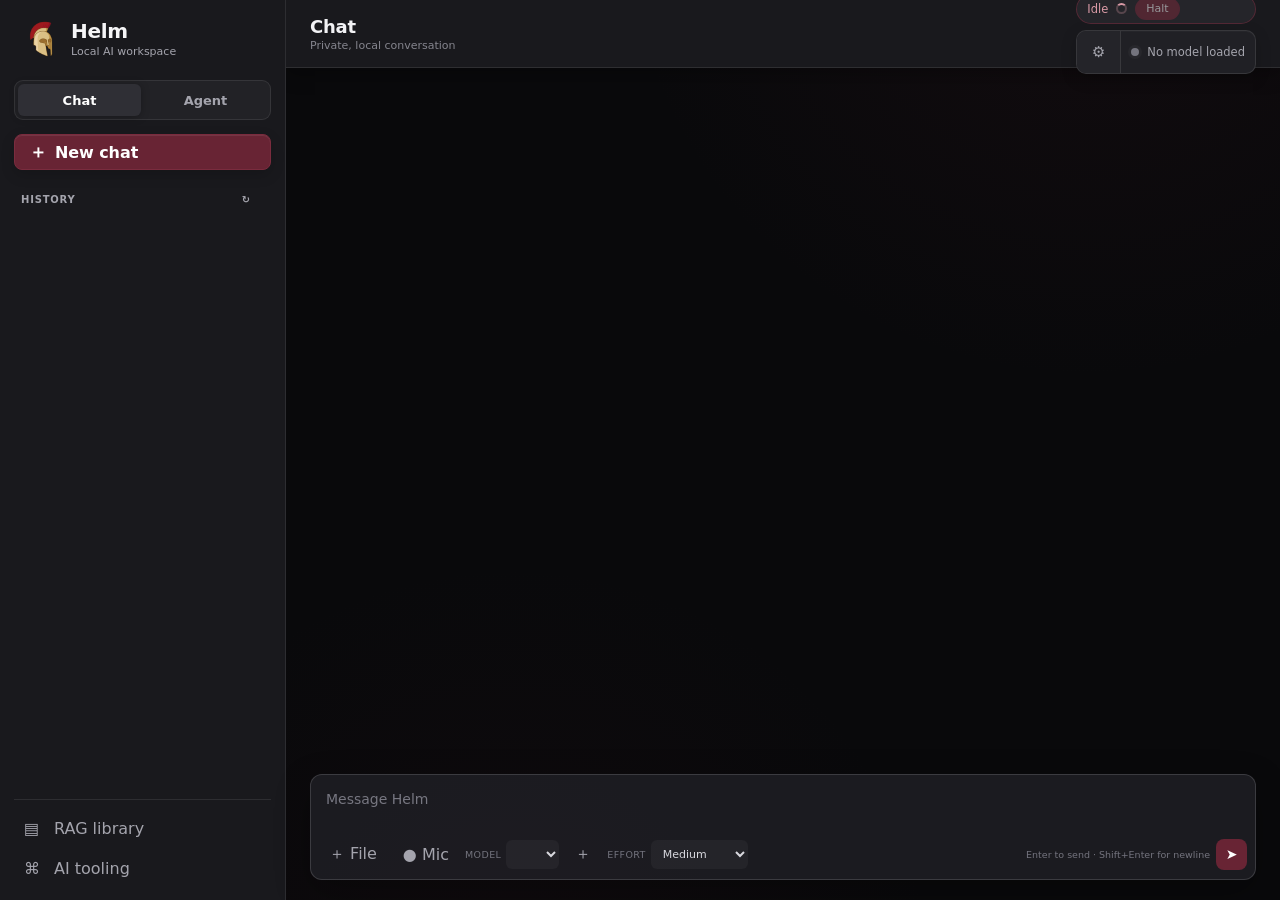
==== commit 1b0e254b: "Fix topbar activity pill geometry and asset copy target" ====
--- a/web/index.html
+++ b/web/index.html
@@ -43,18 +43,20 @@
           </div>
         </div>
         <div class="topbar-actions">
+          <div class="model-stack">
+            <div id="activity-pill" class="activity-pill idle">
+              <span id="activity-label">Idle</span>
+              <span class="activity-spinner" aria-hidden="true"></span>
+              <button id="halt-model" class="halt-btn" title="Halt this machine's model: cancels generation, ends any agent loop" disabled>Halt</button>
+            </div>
           <div class="model-control-group">
             <button id="open-settings" class="icon-btn settings-button" title="Runtime settings">⚙</button>
-            <div id="activity-pill" class="activity-pill" hidden>
-              <span class="activity-spinner" aria-hidden="true"></span>
-              <span id="activity-label">Working</span>
-              <button id="halt-model" class="halt-btn" title="Halt this machine's model: cancels generation, ends any agent loop">Halt</button>
-            </div>
             <div class="model-status">
               <span id="model-led" class="status-dot"></span>
               <span id="model-status-text">No model loaded</span>
               <button id="unload-model" class="ghost" hidden>Unload</button>
             </div>
+          </div>
           </div>
         </div>
       </header>
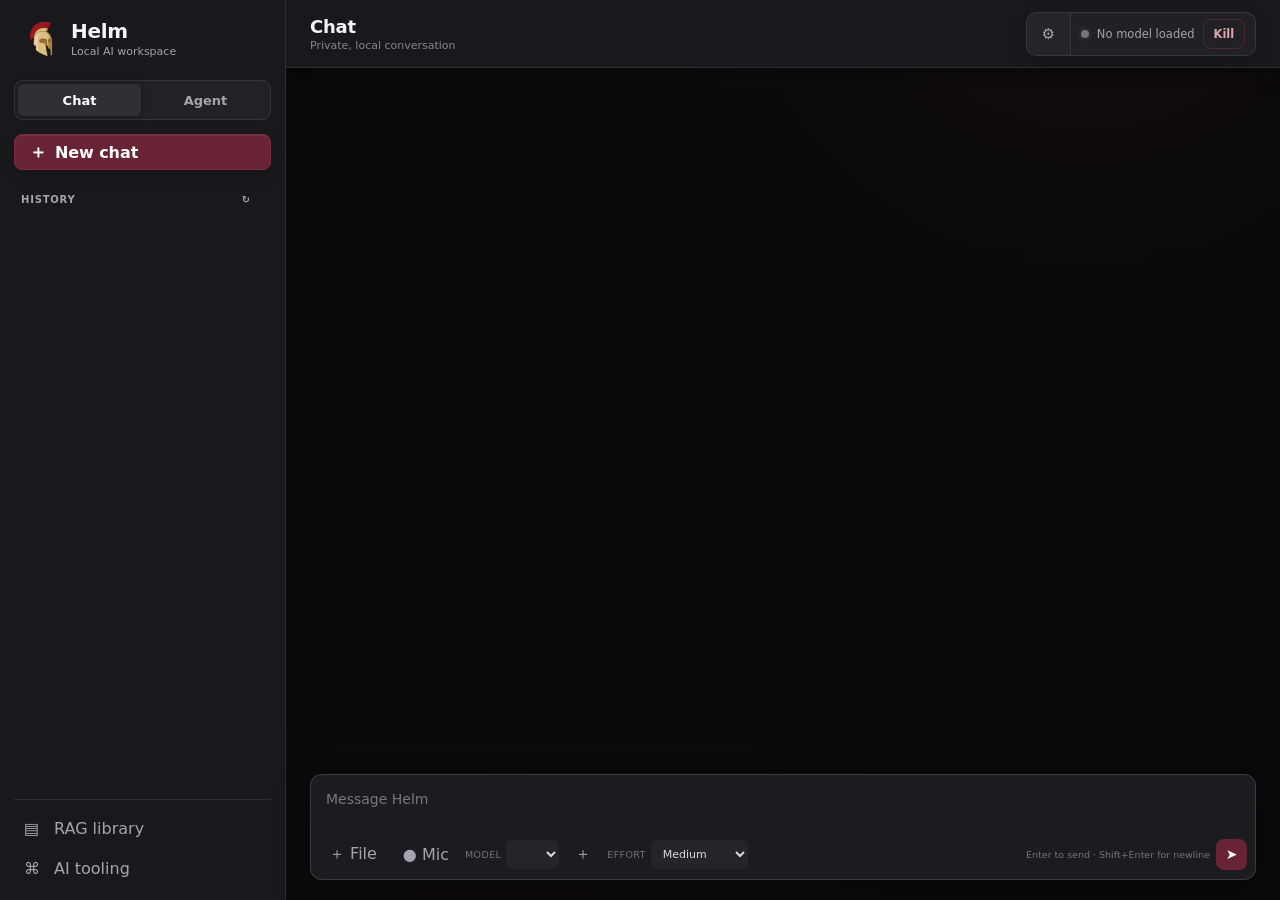
==== commit d036ab8b: "Replace activity pill with an always-on kill switch, restore composer stop, fix session row alignmen" ====
--- a/web/index.html
+++ b/web/index.html
@@ -43,20 +43,14 @@
           </div>
         </div>
         <div class="topbar-actions">
-          <div class="model-stack">
-            <div id="activity-pill" class="activity-pill idle">
-              <span id="activity-label">Idle</span>
-              <span class="activity-spinner" aria-hidden="true"></span>
-              <button id="halt-model" class="halt-btn" title="Halt this machine's model: cancels generation, ends any agent loop" disabled>Halt</button>
-            </div>
           <div class="model-control-group">
             <button id="open-settings" class="icon-btn settings-button" title="Runtime settings">⚙</button>
             <div class="model-status">
               <span id="model-led" class="status-dot"></span>
               <span id="model-status-text">No model loaded</span>
+              <button id="halt-model" class="ghost halt-btn" title="Kill any running task on this machine: cancels generation, ends agent loops, cancels jobs">Kill</button>
               <button id="unload-model" class="ghost" hidden>Unload</button>
             </div>
-          </div>
           </div>
         </div>
       </header>
@@ -99,6 +93,7 @@
               </div>
               <div class="send-group">
                 <span id="composer-hint">Enter to send · Shift+Enter for newline</span>
+                <button id="stop" class="danger stop" hidden>■ Stop</button>
                 <button id="send" class="send" title="Send">➤</button>
               </div>
             </div>
--- a/web/style.css
+++ b/web/style.css
@@ -597,7 +597,6 @@
 .model-manage-controls { display: flex; align-items: center; gap: 10px; flex: 0 0 auto; }
 .model-manage-delfile { display: flex; align-items: center; gap: 5px; font-size: 10.5px; color: var(--muted); white-space: nowrap; }
 
-#stop-agent { min-height: 36px; white-space: nowrap; }
 
 
 /* ---- Phase B: activity + halt ------------------------------------------
@@ -606,35 +605,11 @@
    rather than in the composer, because it must also end agent loops that have
    no composer. The same halt path is reachable from the server later; the
    Engine cannot tell whether the order came from this button or the network. */
-.activity-pill {
-  display: flex; align-items: center; gap: 8px;
-  padding: 3px 4px 3px 10px; margin-bottom: 6px;
-  background: var(--surface-2); border: 1px solid var(--accent-line);
-  border-radius: 999px; font-size: 11.5px; color: var(--accent-text);
-}
-.activity-spinner {
-  width: 11px; height: 11px; flex: 0 0 auto; border-radius: 50%;
-  border: 2px solid rgba(217,154,166,.28); border-top-color: var(--accent-text);
-  animation: helm-spin .8s linear infinite;
-}
-@keyframes helm-spin { to { transform: rotate(360deg); } }
-#activity-label { white-space: nowrap; }
-.halt-btn {
-  height: 22px; padding: 0 10px; border-radius: 999px; cursor: pointer;
-  background: var(--danger); border: 1px solid rgba(122,41,59,.9);
-  color: #fff; font: inherit; font-size: 11px;
-}
-.halt-btn:hover { background: #8f3145; }
-
-/* Which conversation is thinking, visible from the sidebar even when you have
-   navigated away from it. */
-.session-spinner {
-  width: 10px; height: 10px; flex: 0 0 auto; margin-right: 6px; border-radius: 50%;
-  border: 2px solid rgba(217,154,166,.25); border-top-color: var(--accent-text);
-  animation: helm-spin .8s linear infinite;
-}
-.session.thinking .session-title { color: var(--accent-text); }
-
-@media (prefers-reduced-motion: reduce) {
-  .activity-spinner, .session-spinner { animation-duration: 2.4s; }
-}
+/* Kill switch. Always enabled, no state indicator: a kill switch that is only
+   clickable when the UI believes something is running is useless exactly when
+   the UI is wrong about that. It sits in the model control group beside Unload
+   because that is where model-level actions live. */
+.halt-btn { flex: 0 0 auto; min-height: 30px; padding: 0 10px; color: #e0a6b0; border-color: rgba(122,41,59,.55); }
+.halt-btn:hover { background: rgba(122,41,59,.22); border-color: rgba(122,41,59,.9); color: #fff; }
+
+
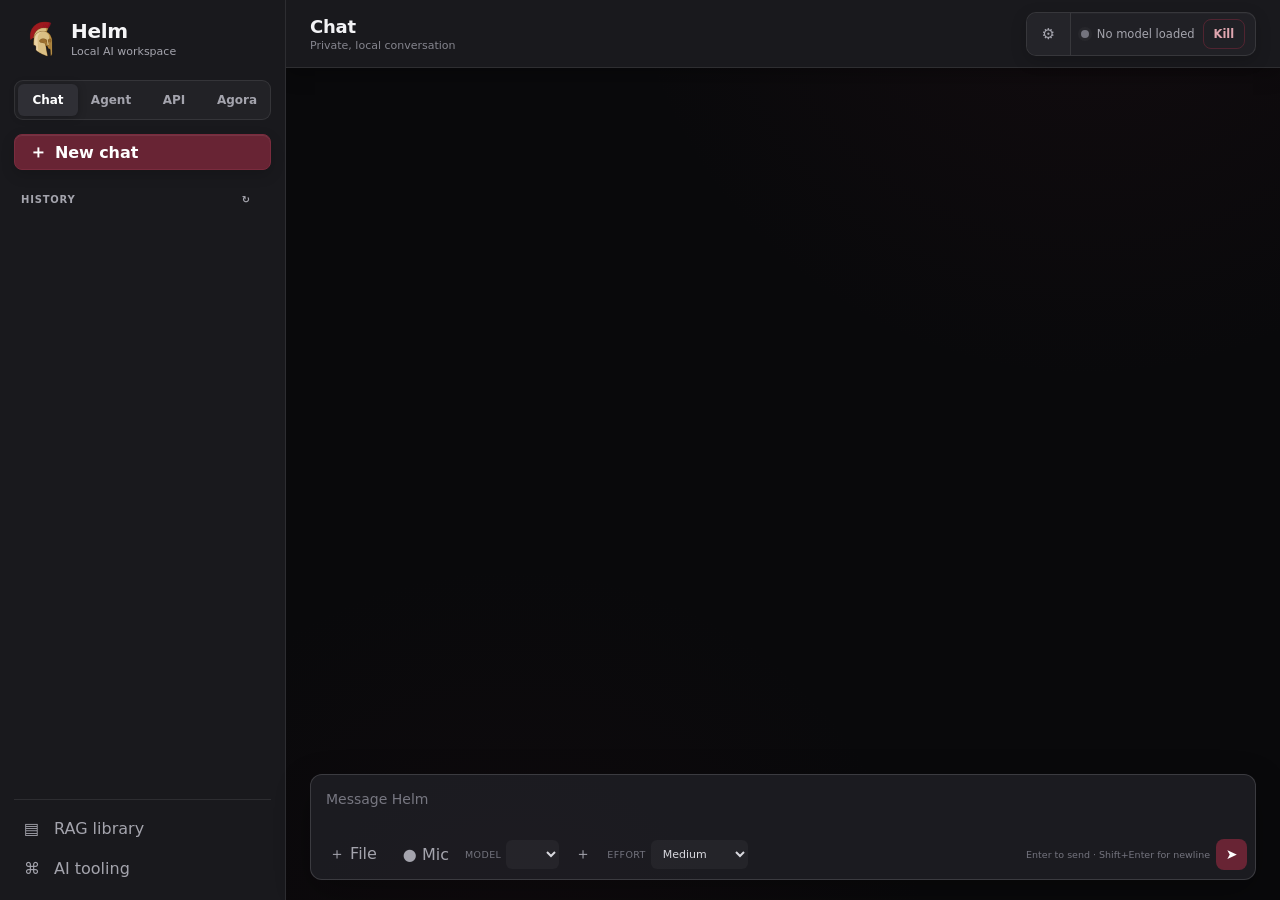
==== commit 9b9f2834: "Phase D2: four-mode workspace with per-mode session filtering and Agora shell The mode strip becomes" ====
--- a/web/index.html
+++ b/web/index.html
@@ -18,6 +18,8 @@
       <div class="mode-switch" role="tablist" aria-label="Workspace mode">
         <button id="mode-chat" class="mode active" data-mode="chat">Chat</button>
         <button id="mode-agent" class="mode" data-mode="agent">Agent</button>
+        <button id="mode-api" class="mode" data-mode="api">API</button>
+        <button id="mode-agora" class="mode" data-mode="agora">Agora</button>
       </div>
 
       <button id="new-chat" class="primary wide"><span class="glyph">＋</span> New chat</button>
@@ -59,6 +61,10 @@
         <div id="agent-banner" class="agent-banner" hidden>
           <div><span id="agent-type-badge" class="badge"></span><strong id="agent-banner-name"></strong></div>
           <span id="agent-banner-detail"></span>
+        </div>
+        <div id="api-banner" class="agent-banner" hidden>
+          <div><span class="badge">API</span><strong>Cloud model mode</strong></div>
+          <span>No API backend is configured yet — turns run on the local model until API keys land in Settings.</span>
         </div>
         <div id="jobs" class="jobs"></div>
         <div id="transcript" class="transcript" aria-live="polite"></div>
@@ -129,6 +135,19 @@
           </article>
         </div>
       </section>
+
+      <section id="agora-view" class="view">
+        <div class="hero-row">
+          <div>
+            <h2>Agora</h2>
+            <p>A shared floor where multiple agents reason together on one problem.</p>
+          </div>
+        </div>
+        <div class="agora-placeholder">
+          <p>The Agora backend is not wired up yet. This surface will host multi-agent
+          deliberation once the mode system and API backends are complete.</p>
+        </div>
+      </section>
     </main>
   </div>
 
--- a/web/style.css
+++ b/web/style.css
@@ -72,16 +72,22 @@
 .brand-sub { margin-top: 3px; font-size: 11px; color: var(--muted); }
 
 .mode-switch {
-  display: grid; grid-template-columns: 1fr 1fr; gap: 3px;
+  display: grid; grid-template-columns: repeat(4, 1fr); gap: 3px;
   padding: 3px; background: rgba(255,255,255,.045); border: 1px solid var(--line);
   border-radius: 9px;
 }
 .mode {
   height: 32px; border: 0; border-radius: 6px; background: transparent; color: var(--muted);
-  font-weight: 600; font-size: 13px;
+  font-weight: 600; font-size: 12px; padding: 0 2px;
 }
 .mode:hover { color: var(--text); background: rgba(255,255,255,.04); }
 .mode.active { color: white; background: var(--surface-3); box-shadow: 0 1px 8px rgba(0,0,0,.28); }
+
+#agora-view { overflow-y: auto; padding: 26px; flex-direction: column; gap: 22px; }
+.agora-placeholder {
+  border: 1px dashed var(--line); border-radius: 12px; padding: 28px;
+  color: var(--muted); max-width: 560px;
+}
 
 button { border: 1px solid transparent; }
 .primary, .secondary, .ghost, .danger, .toggle, .icon-text, .nav-button, .icon-btn, .send {
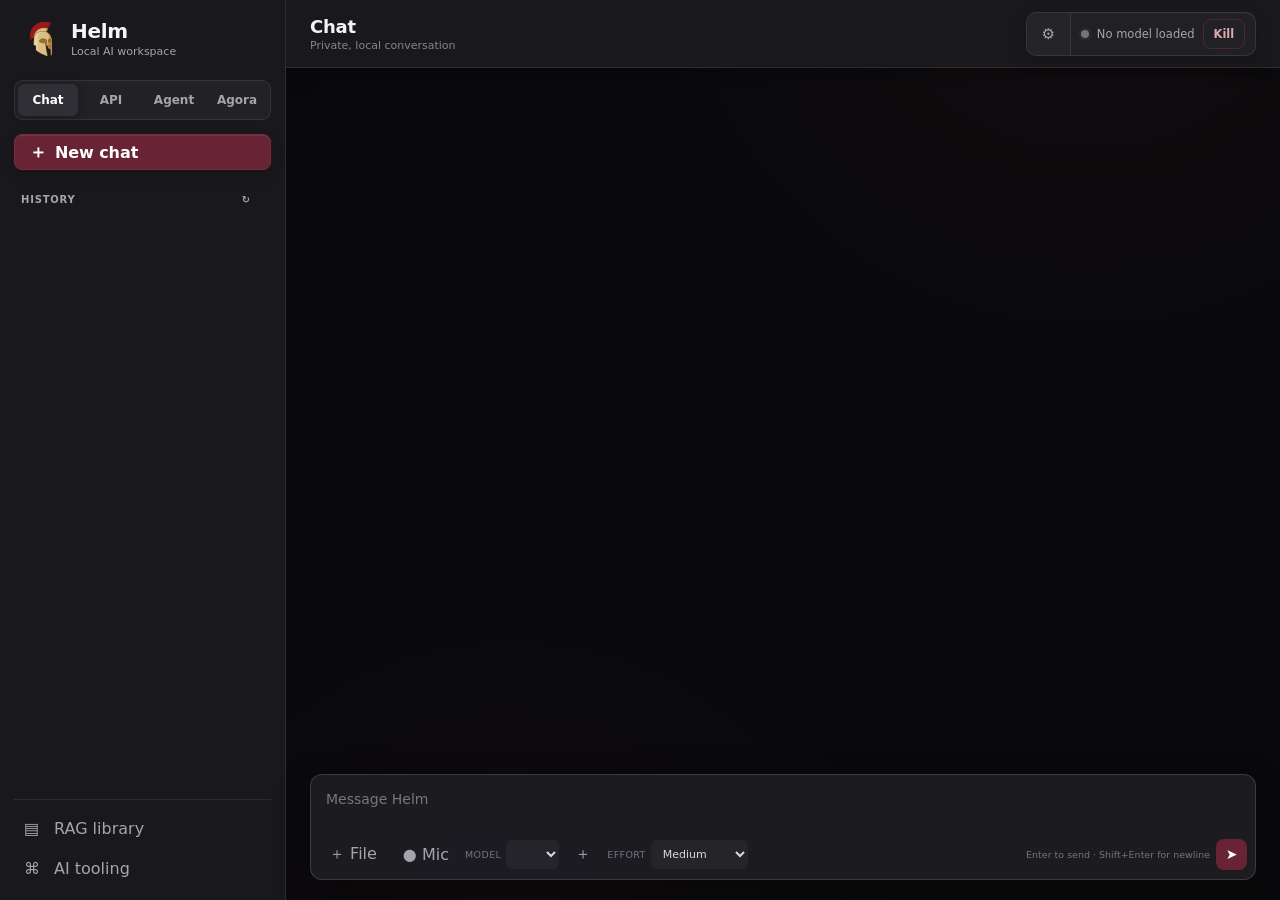
==== commit 91c97f50: "Agent-session access, mode-switch transcript reconciliation, tab order Three fixes from field testin" ====
--- a/web/index.html
+++ b/web/index.html
@@ -17,8 +17,8 @@
 
       <div class="mode-switch" role="tablist" aria-label="Workspace mode">
         <button id="mode-chat" class="mode active" data-mode="chat">Chat</button>
+        <button id="mode-api" class="mode" data-mode="api">API</button>
         <button id="mode-agent" class="mode" data-mode="agent">Agent</button>
-        <button id="mode-api" class="mode" data-mode="api">API</button>
         <button id="mode-agora" class="mode" data-mode="agora">Agora</button>
       </div>
 
@@ -50,6 +50,7 @@
             <div class="model-status">
               <span id="model-led" class="status-dot"></span>
               <span id="model-status-text">No model loaded</span>
+              <button id="halt-api" class="ghost halt-btn" hidden title="Halt in-flight API-model requests">Halt API</button>
               <button id="halt-model" class="ghost halt-btn" title="Kill any running task on this machine: cancels generation, ends agent loops, cancels jobs">Kill</button>
               <button id="unload-model" class="ghost" hidden>Unload</button>
             </div>
